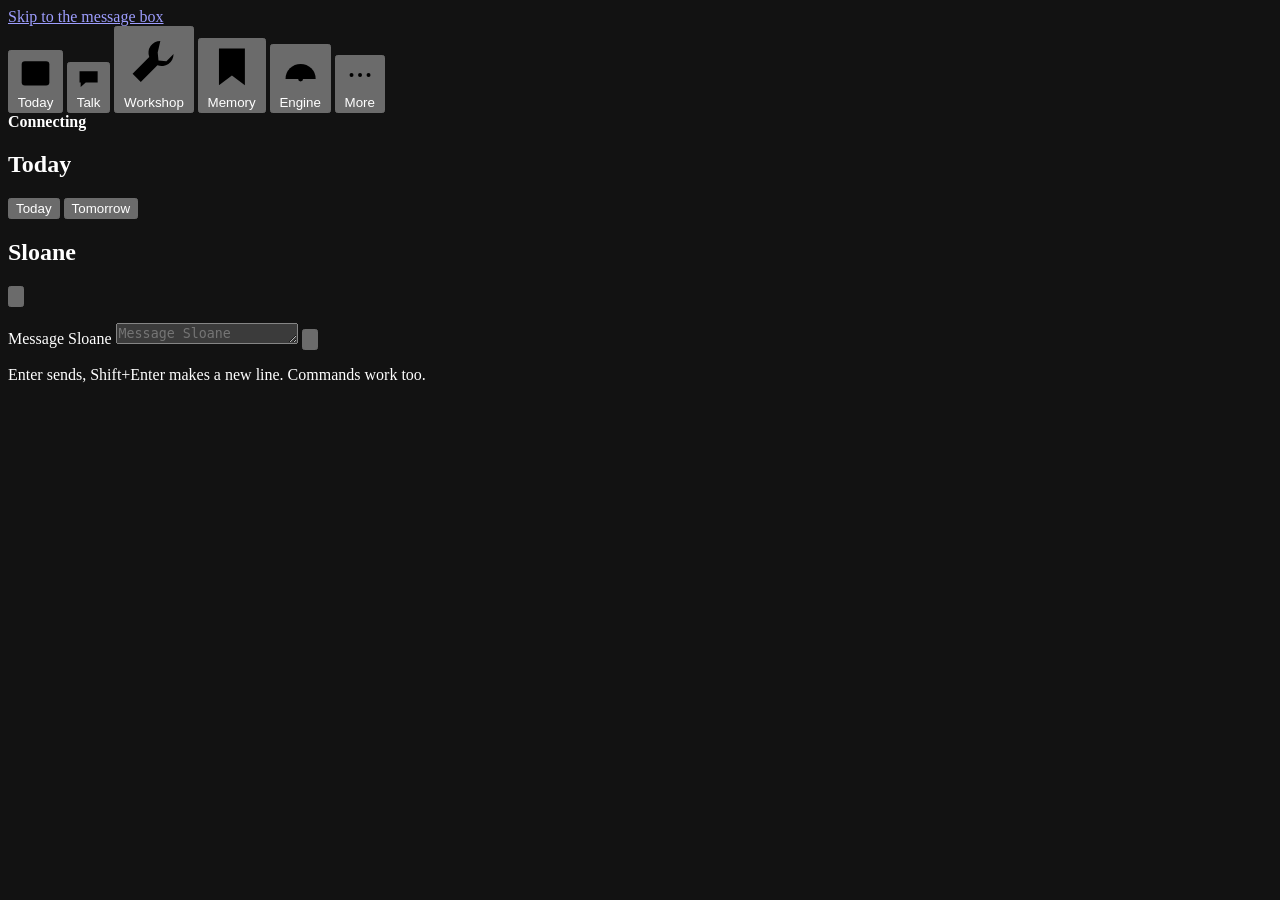
==== sloane/webui/index.html @ d579bbb2 "Control room, first night on real data: honest counts, a useful empty grid, quieter chrome Landen's " ====
<!doctype html>
<html lang="en">
<head>
<meta charset="utf-8">
<meta name="viewport" content="width=device-width, initial-scale=1, viewport-fit=cover">
<meta name="color-scheme" content="dark">
<meta name="theme-color" content="#0c0f11">
<meta name="apple-mobile-web-app-capable" content="yes">
<meta name="mobile-web-app-capable" content="yes">
<meta name="apple-mobile-web-app-status-bar-style" content="black-translucent">
<meta name="apple-mobile-web-app-title" content="Sloane">
<title>Sloane</title>
<link rel="icon" href="/app/static/icon.svg" type="image/svg+xml">
<link rel="apple-touch-icon" href="/app/static/icon-180.png">
<link rel="manifest" href="/app/static/manifest.json">
<link rel="preload" href="/app/static/fonts/plex-sans-400.woff2" as="font" type="font/woff2" crossorigin>
<link rel="preload" href="/app/static/fonts/plex-mono-500.woff2" as="font" type="font/woff2" crossorigin>
<link rel="stylesheet" href="/app/static/app.css">
<script src="/app/static/app.js" defer></script>
</head>
<body data-view="today">
<a class="skip" href="#composer-input">Skip to the message box</a>

<div class="shell">
  <nav class="nav" aria-label="Sections">
    <button type="button" class="nav-item" data-view="today" aria-current="page">
      <svg class="ico" viewBox="0 0 24 24" aria-hidden="true"><rect x="3.5" y="5" width="17" height="15" rx="2"/><path d="M3.5 10h17M8 3v4M16 3v4"/></svg>
      <span>Today</span>
    </button>
    <button type="button" class="nav-item" data-view="talk">
      <svg class="ico" viewBox="0 0 24 24" aria-hidden="true"><path d="M4 5.5h16v10H9.5L5 19.5v-4H4z"/></svg>
      <span>Talk</span>
    </button>
    <button type="button" class="nav-item" data-view="workshop">
      <svg class="ico" viewBox="0 0 24 24" aria-hidden="true"><path d="M14.5 4.5a4.5 4.5 0 0 0-4.2 6.1L4 16.9 7.1 20l6.3-6.3a4.5 4.5 0 0 0 6.1-4.2l-2.7 2.7-3-.3-.3-3z"/></svg>
      <span>Workshop</span>
      <i class="dot" id="workshop-dot" hidden></i>
    </button>
    <button type="button" class="nav-item wide-only" data-view="memory">
      <svg class="ico" viewBox="0 0 24 24" aria-hidden="true"><path d="M6 3.5h12v17l-6-4.5-6 4.5z"/></svg>
      <span>Memory</span>
    </button>
    <button type="button" class="nav-item wide-only" data-view="engine">
      <svg class="ico" viewBox="0 0 24 24" aria-hidden="true"><path d="M4 17a8 8 0 1 1 16 0"/><path d="M12 17l4-5"/><circle cx="12" cy="17" r="1.3"/></svg>
      <span>Engine</span>
    </button>
    <button type="button" class="nav-item narrow-only" data-view="more">
      <svg class="ico" viewBox="0 0 24 24" aria-hidden="true"><circle cx="6" cy="12" r="1.4"/><circle cx="12" cy="12" r="1.4"/><circle cx="18" cy="12" r="1.4"/></svg>
      <span>More</span>
    </button>
  </nav>

  <main class="main" id="main">
    <header class="top" aria-label="Sloane right now">
      <div class="hdr">
        <div class="orb js-orb" aria-hidden="true"></div>
        <div class="clock mono" id="clock"></div>
        <div class="status" id="status"><b id="status-label">Connecting</b><span id="status-detail"></span></div>
      </div>
      <div class="meta">
        <div class="meta-day"><span id="date"></span><span id="weather-short"></span></div>
        <div class="meta-line">
          <span class="next" id="next-up" hidden></span>
          <span class="links" id="links" hidden>
            <button type="button" class="link" id="waiting-open" hidden></button>
            <button type="button" class="link" id="overdue-open" hidden></button>
            <button type="button" class="link" id="due-open" hidden></button>
          </span>
        </div>
      </div>
    </header>

    <section class="view today" id="today" aria-labelledby="today-title">
      <h1 class="sr" id="today-title">Today</h1>
      <div class="line-col">
        <div class="seg" role="group" aria-label="Which day">
          <button type="button" class="seg-b" id="day-today" aria-pressed="true">Today</button>
          <button type="button" class="seg-b" id="day-tomorrow" aria-pressed="false">Tomorrow</button>
        </div>
        <ol class="timeline" id="timeline" aria-label="The day, in order"></ol>
        <div class="later" id="later-wrap" hidden>
          <h2 class="kicker">Coming up</h2>
          <ul class="plain" id="later"></ul>
        </div>
      </div>
      <div class="panel-col">
        <div class="panels" id="panels" aria-label="Panels"></div>
      </div>
    </section>

    <section class="view" id="memory" aria-labelledby="memory-title" hidden>
      <div class="subnav narrow-only" role="group" aria-label="More">
        <button type="button" class="seg-b" data-go="memory" aria-pressed="true">Memory</button>
        <button type="button" class="seg-b" data-go="engine" aria-pressed="false">Engine</button>
      </div>
      <h1 class="view-title" id="memory-title">Memory</h1>
      <div class="cols">
        <section class="block wide" aria-labelledby="learned-title">
          <div class="block-head">
            <h2 class="kicker" id="learned-title">What she knows <span class="count mono" id="learned-count"></span></h2>
            <label class="filter">
              <span class="sr">Filter what she knows</span>
              <input type="search" id="learned-filter" placeholder="Filter" autocomplete="off">
            </label>
          </div>
          <ul class="plain" id="learned"></ul>
        </section>
        <section class="block" aria-labelledby="loose-title">
          <h2 class="kicker" id="loose-title">Loose ends <span class="count mono" id="loose-count"></span></h2>
          <ul class="plain" id="loose"></ul>
        </section>
        <section class="block" aria-labelledby="diary-title">
          <h2 class="kicker" id="diary-title">Diary</h2>
          <ol class="plain diary" id="diary"></ol>
        </section>
      </div>
    </section>

    <section class="view" id="workshop" aria-labelledby="workshop-title" hidden>
      <h1 class="view-title" id="workshop-title">Workshop</h1>
      <ol class="stages" id="stages" aria-label="The pipeline"></ol>
      <p class="notice" id="shop-notice" hidden></p>
      <form class="idea" id="idea-form">
        <label for="idea-input" class="sr">A new idea for the workshop</label>
        <textarea id="idea-input" rows="2" maxlength="2000"
          placeholder="Something you want her to be able to do, like a skill that tracks my workouts"></textarea>
        <button type="submit" class="btn primary">Add idea</button>
      </form>
      <div class="lanes">
        <section class="lane" aria-labelledby="lane-ready"><h2 class="kicker" id="lane-ready">Ready for you</h2><div id="shop-ready"></div></section>
        <section class="lane" aria-labelledby="lane-moving"><h2 class="kicker" id="lane-moving">Building</h2><div id="shop-moving"></div></section>
        <section class="lane" aria-labelledby="lane-planned"><h2 class="kicker" id="lane-planned">Planned and ideas</h2><div id="shop-planned"></div></section>
        <section class="lane" aria-labelledby="lane-live"><h2 class="kicker" id="lane-live">Live</h2><div id="shop-live"></div></section>
      </div>
      <details class="history"><summary>History: turned down, failed, rolled back</summary><div id="shop-history"></div></details>
    </section>

    <section class="view" id="engine" aria-labelledby="engine-title" hidden>
      <div class="subnav narrow-only" role="group" aria-label="More">
        <button type="button" class="seg-b" data-go="memory" aria-pressed="false">Memory</button>
        <button type="button" class="seg-b" data-go="engine" aria-pressed="true">Engine</button>
      </div>
      <div class="view-head">
        <h1 class="view-title" id="engine-title">Engine</h1>
        <button type="button" class="btn" id="signout">Sign out</button>
      </div>
      <div class="tiles" id="system" role="list"></div>
      <div class="cols">
        <section class="block wide" aria-labelledby="jobs-title">
          <div class="block-head">
            <h2 class="kicker" id="jobs-title">Jobs</h2>
            <button type="button" class="btn" id="sync-now">Sync Canvas and calendar now</button>
          </div>
          <div class="table-wrap"><table class="table" id="jobs">
            <thead><tr><th scope="col">Job</th><th scope="col">Last run</th><th scope="col">Next</th><th scope="col"><span class="sr">Run</span></th></tr></thead>
            <tbody></tbody>
          </table></div>
        </section>
        <section class="block" aria-labelledby="prefs-title">
          <h2 class="kicker" id="prefs-title">Panels</h2>
          <form id="prefs-form" class="prefs">
            <fieldset>
              <legend>Show on Today</legend>
              <div id="prefs-shown" class="checks"></div>
            </fieldset>
            <fieldset>
              <legend>On the phone <span class="mono" id="prefs-phone-count"></span></legend>
              <div id="prefs-phone" class="checks"></div>
            </fieldset>
            <button type="submit" class="btn primary">Save panels</button>
          </form>
        </section>
        <section class="block" aria-labelledby="trust-title">
          <h2 class="kicker" id="trust-title">What she may do without asking</h2>
          <ul class="plain" id="trust"></ul>
        </section>
        <section class="block" aria-labelledby="usage-title">
          <h2 class="kicker" id="usage-title">Model calls, last 24 hours</h2>
          <ul class="plain bars" id="usage"></ul>
        </section>
        <section class="block" aria-labelledby="skills-title">
          <h2 class="kicker" id="skills-title">Skills</h2>
          <ul class="chips" id="skills"></ul>
        </section>
      </div>
    </section>
  </main>

  <aside class="chat" id="talk" aria-labelledby="talk-title">
    <div class="chat-head">
      <div class="orb sm js-orb" aria-hidden="true"></div>
      <h2 id="talk-title">Sloane</h2>
      <span class="short mono" id="status-short"></span>
      <button type="button" class="icon-btn" id="read-aloud" aria-pressed="false" aria-label="Read her replies aloud">
        <svg class="ico" viewBox="0 0 24 24" aria-hidden="true"><path d="M4 9.5h3.5L12 5.5v13l-4.5-4H4z"/><path class="wave" d="M15.5 9a4 4 0 0 1 0 6M18 6.5a7.5 7.5 0 0 1 0 11"/></svg>
      </button>
    </div>
    <ol class="thread" id="thread" aria-live="polite" aria-relevant="additions" aria-label="Conversation"></ol>
    <div class="starters" id="starters" role="group" aria-label="Things to ask"></div>
    <form class="composer" id="composer">
      <label for="composer-input" class="sr">Message Sloane</label>
      <textarea id="composer-input" rows="1" maxlength="4000" placeholder="Message Sloane" autocomplete="off"
        aria-describedby="composer-hint"></textarea>
      <button type="button" class="icon-btn mic" id="mic" aria-label="Record a voice message" hidden>
        <svg class="ico" viewBox="0 0 24 24" aria-hidden="true"><rect x="9" y="3" width="6" height="11" rx="3"/><path d="M5.5 11a6.5 6.5 0 0 0 13 0M12 17.5V21"/></svg>
      </button>
      <button type="submit" class="icon-btn send" id="send" aria-label="Send">
        <svg class="ico" viewBox="0 0 24 24" aria-hidden="true"><path d="M12 19V5M6 11l6-6 6 6"/></svg>
      </button>
      <p class="sr" id="composer-hint">Enter sends, Shift+Enter makes a new line. Commands work too.</p>
    </form>
  </aside>
</div>

<dialog class="pop" id="waiting" aria-labelledby="waiting-title">
  <div class="pop-head">
    <h2 class="kicker" id="waiting-title">Waiting on you</h2>
    <button type="button" class="icon-btn" id="waiting-close" aria-label="Close">
      <svg class="ico" viewBox="0 0 24 24" aria-hidden="true"><path d="M6 6l12 12M18 6L6 18"/></svg>
    </button>
  </div>
  <ul class="plain" id="needs-list"></ul>
  <div id="overdue-wrap" hidden>
    <h2 class="kicker" id="overdue-title">Overdue <span class="count mono" id="overdue-count"></span></h2>
    <ul class="plain" id="overdue-list"></ul>
  </div>
  <h2 class="kicker" id="due-title">Due soon</h2>
  <ul class="plain" id="due-list"></ul>
</dialog>

<div class="toast" id="toast" role="status" aria-live="polite"></div>
</body>
</html>
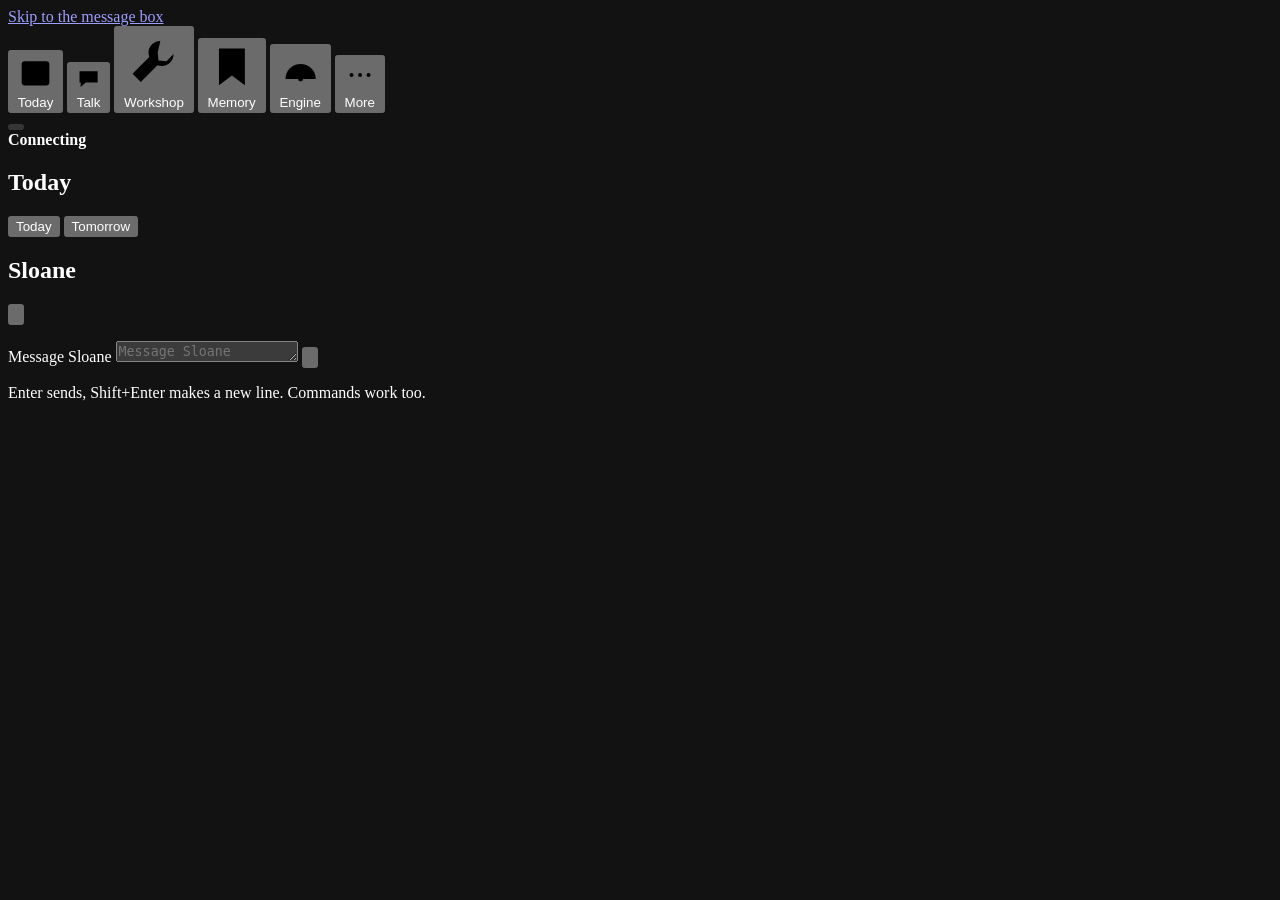
==== commit ab52ac50: "Talk to her in the control room: a hands-free call, her own voice, a fast lane Landen wants to talk " ====
--- a/sloane/webui/index.html
+++ b/sloane/webui/index.html
@@ -53,7 +53,9 @@
   <main class="main" id="main">
     <header class="top" aria-label="Sloane right now">
       <div class="hdr">
-        <div class="orb js-orb" aria-hidden="true"></div>
+        <button type="button" class="orb-talk" id="orb-talk" aria-label="Talk to her, hands-free" title="Talk to her" disabled>
+          <span class="orb js-orb" aria-hidden="true"></span>
+        </button>
         <div class="clock mono" id="clock"></div>
         <div class="status" id="status"><b id="status-label">Connecting</b><span id="status-detail"></span></div>
       </div>
@@ -191,11 +193,21 @@
       <div class="orb sm js-orb" aria-hidden="true"></div>
       <h2 id="talk-title">Sloane</h2>
       <span class="short mono" id="status-short"></span>
-      <button type="button" class="icon-btn" id="read-aloud" aria-pressed="false" aria-label="Read her replies aloud">
+      <button type="button" class="btn call" id="call" aria-pressed="false" aria-label="Talk to her, hands-free" hidden>
+        <svg class="ico" viewBox="0 0 24 24" aria-hidden="true"><path d="M4 12h1.5M8 8.5v7M12 5v14M16 8.5v7M19.5 12H20"/></svg>
+        <span>Talk</span>
+      </button>
+      <button type="button" class="icon-btn" id="read-aloud" aria-pressed="false" aria-label="Say her replies out loud">
         <svg class="ico" viewBox="0 0 24 24" aria-hidden="true"><path d="M4 9.5h3.5L12 5.5v13l-4.5-4H4z"/><path class="wave" d="M15.5 9a4 4 0 0 1 0 6M18 6.5a7.5 7.5 0 0 1 0 11"/></svg>
       </button>
     </div>
     <ol class="thread" id="thread" aria-live="polite" aria-relevant="additions" aria-label="Conversation"></ol>
+    <div class="callbar" id="callbar" data-phase="off" hidden>
+      <span class="pulse" aria-hidden="true"></span>
+      <b id="call-state" role="status">Listening</b>
+      <span class="hint" id="call-hint"></span>
+      <button type="button" class="btn danger" id="call-end">End</button>
+    </div>
     <div class="starters" id="starters" role="group" aria-label="Things to ask"></div>
     <form class="composer" id="composer">
       <label for="composer-input" class="sr">Message Sloane</label>
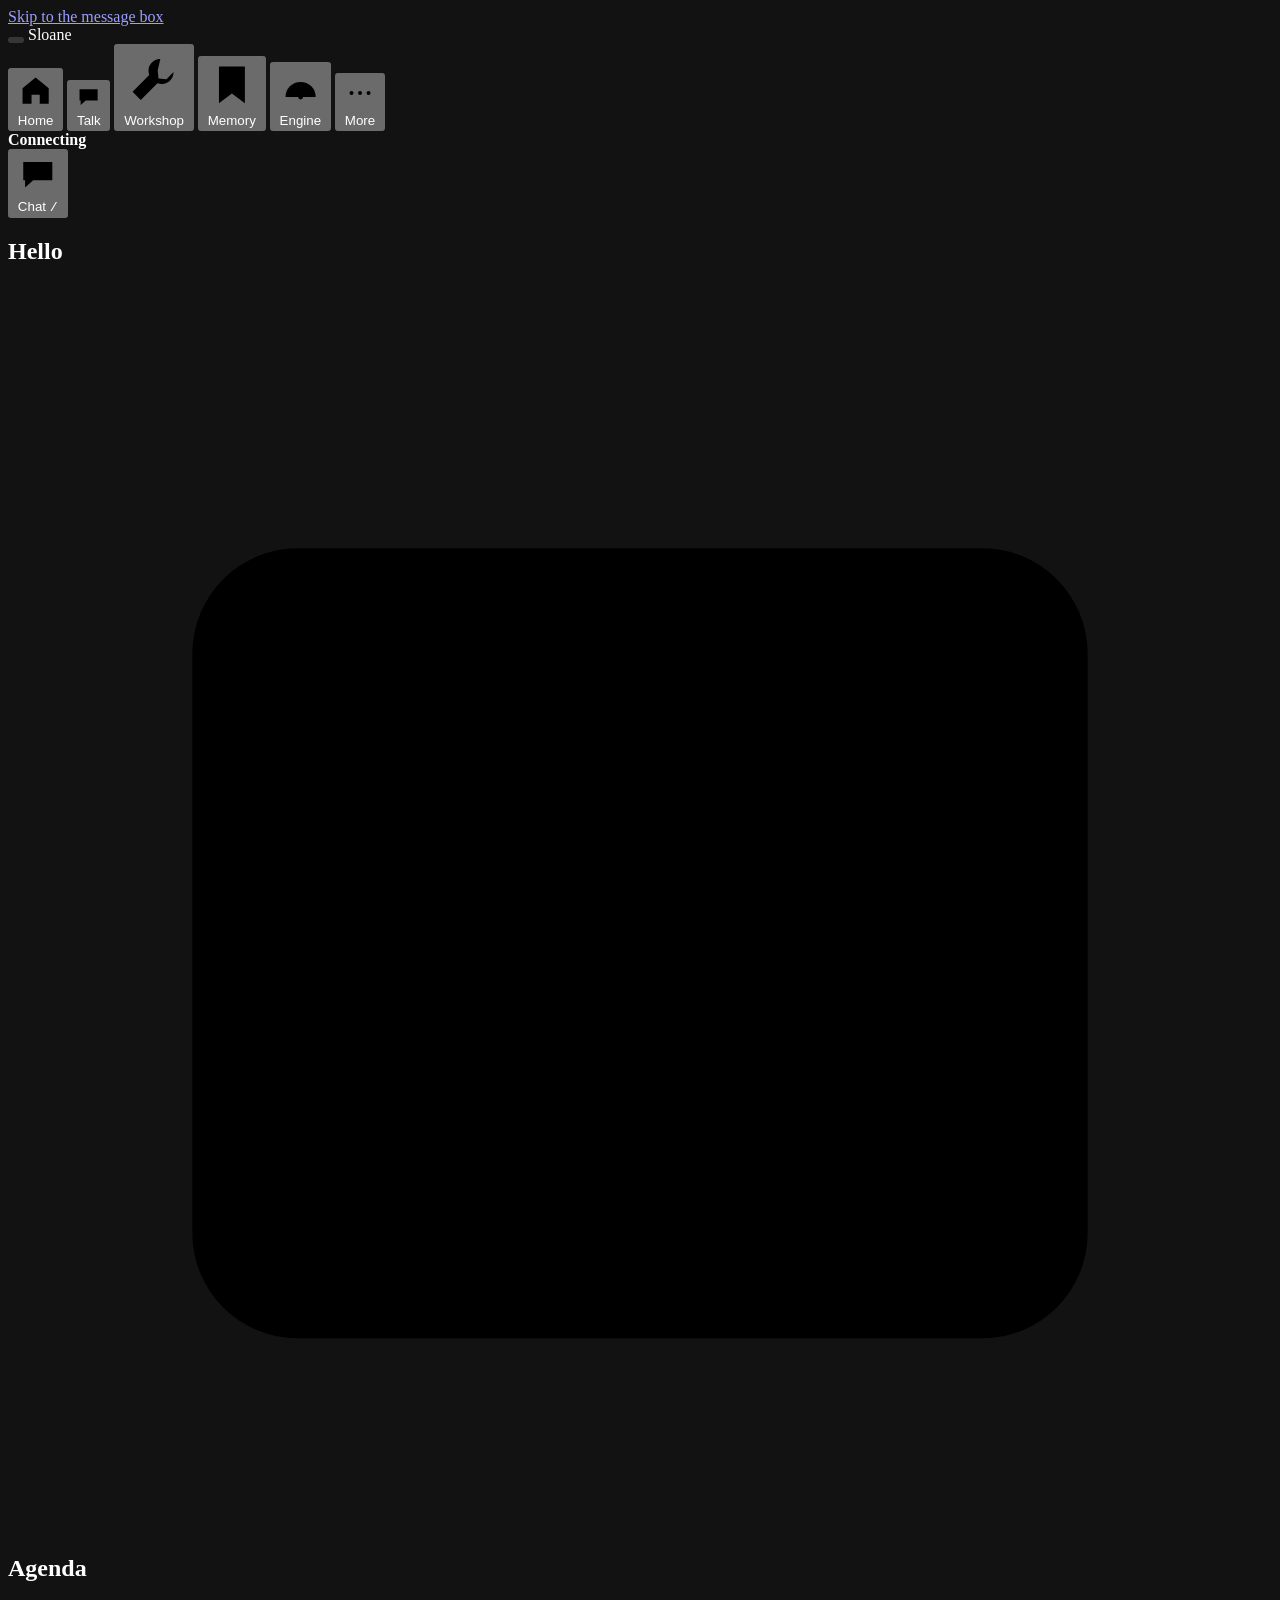
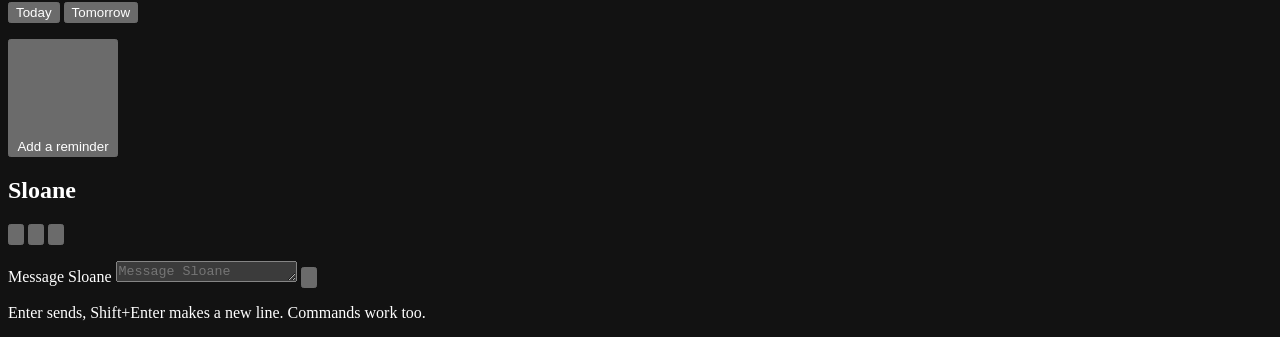
==== commit f8246de1: "The control room, redesigned: one page, a chat that pops out, every widget a control Landen: "still " ====
--- a/sloane/webui/index.html
+++ b/sloane/webui/index.html
@@ -13,231 +13,292 @@
 <link rel="icon" href="/app/static/icon.svg" type="image/svg+xml">
 <link rel="apple-touch-icon" href="/app/static/icon-180.png">
 <link rel="manifest" href="/app/static/manifest.json">
-<link rel="preload" href="/app/static/fonts/plex-sans-400.woff2" as="font" type="font/woff2" crossorigin>
-<link rel="preload" href="/app/static/fonts/plex-mono-500.woff2" as="font" type="font/woff2" crossorigin>
+<link rel="preload" href="/app/static/fonts/onest-400.woff2" as="font" type="font/woff2" crossorigin>
+<link rel="preload" href="/app/static/fonts/onest-600.woff2" as="font" type="font/woff2" crossorigin>
 <link rel="stylesheet" href="/app/static/app.css">
 <script src="/app/static/app.js" defer></script>
 </head>
-<body data-view="today">
+<body data-view="today" data-chat="open">
 <a class="skip" href="#composer-input">Skip to the message box</a>
 
-<div class="shell">
-  <nav class="nav" aria-label="Sections">
-    <button type="button" class="nav-item" data-view="today" aria-current="page">
-      <svg class="ico" viewBox="0 0 24 24" aria-hidden="true"><rect x="3.5" y="5" width="17" height="15" rx="2"/><path d="M3.5 10h17M8 3v4M16 3v4"/></svg>
-      <span>Today</span>
-    </button>
-    <button type="button" class="nav-item" data-view="talk">
-      <svg class="ico" viewBox="0 0 24 24" aria-hidden="true"><path d="M4 5.5h16v10H9.5L5 19.5v-4H4z"/></svg>
-      <span>Talk</span>
-    </button>
-    <button type="button" class="nav-item" data-view="workshop">
-      <svg class="ico" viewBox="0 0 24 24" aria-hidden="true"><path d="M14.5 4.5a4.5 4.5 0 0 0-4.2 6.1L4 16.9 7.1 20l6.3-6.3a4.5 4.5 0 0 0 6.1-4.2l-2.7 2.7-3-.3-.3-3z"/></svg>
-      <span>Workshop</span>
-      <i class="dot" id="workshop-dot" hidden></i>
-    </button>
-    <button type="button" class="nav-item wide-only" data-view="memory">
-      <svg class="ico" viewBox="0 0 24 24" aria-hidden="true"><path d="M6 3.5h12v17l-6-4.5-6 4.5z"/></svg>
-      <span>Memory</span>
-    </button>
-    <button type="button" class="nav-item wide-only" data-view="engine">
-      <svg class="ico" viewBox="0 0 24 24" aria-hidden="true"><path d="M4 17a8 8 0 1 1 16 0"/><path d="M12 17l4-5"/><circle cx="12" cy="17" r="1.3"/></svg>
-      <span>Engine</span>
-    </button>
-    <button type="button" class="nav-item narrow-only" data-view="more">
-      <svg class="ico" viewBox="0 0 24 24" aria-hidden="true"><circle cx="6" cy="12" r="1.4"/><circle cx="12" cy="12" r="1.4"/><circle cx="18" cy="12" r="1.4"/></svg>
-      <span>More</span>
-    </button>
-  </nav>
-
-  <main class="main" id="main">
-    <header class="top" aria-label="Sloane right now">
-      <div class="hdr">
-        <button type="button" class="orb-talk" id="orb-talk" aria-label="Talk to her, hands-free" title="Talk to her" disabled>
-          <span class="orb js-orb" aria-hidden="true"></span>
-        </button>
-        <div class="clock mono" id="clock"></div>
-        <div class="status" id="status"><b id="status-label">Connecting</b><span id="status-detail"></span></div>
+<div class="app">
+  <header class="bar">
+    <div class="brand">
+      <button type="button" class="orb-talk" id="orb-talk" aria-label="Talk to her, hands-free" title="Talk to her" disabled>
+        <span class="orb js-orb" aria-hidden="true"></span>
+      </button>
+      <span class="wordmark">Sloane</span>
+    </div>
+
+    <nav class="nav" aria-label="Sections">
+      <button type="button" class="nav-item" data-view="today" aria-current="page">
+        <svg class="ico" viewBox="0 0 24 24" aria-hidden="true"><path d="M4 10.5 12 4l8 6.5V20h-5.5v-5.5h-5V20H4z"/></svg>
+        <span>Home</span>
+      </button>
+      <button type="button" class="nav-item narrow-only" data-view="talk">
+        <svg class="ico" viewBox="0 0 24 24" aria-hidden="true"><path d="M4 5.5h16v10H9.5L5 19.5v-4H4z"/></svg>
+        <span>Talk</span>
+      </button>
+      <button type="button" class="nav-item" data-view="workshop">
+        <svg class="ico" viewBox="0 0 24 24" aria-hidden="true"><path d="M14.5 4.5a4.5 4.5 0 0 0-4.2 6.1L4 16.9 7.1 20l6.3-6.3a4.5 4.5 0 0 0 6.1-4.2l-2.7 2.7-3-.3-.3-3z"/></svg>
+        <span>Workshop</span>
+        <i class="dot" id="workshop-dot" hidden></i>
+      </button>
+      <button type="button" class="nav-item wide-only" data-view="memory">
+        <svg class="ico" viewBox="0 0 24 24" aria-hidden="true"><path d="M6 3.5h12v17l-6-4.5-6 4.5z"/></svg>
+        <span>Memory</span>
+      </button>
+      <button type="button" class="nav-item wide-only" data-view="engine">
+        <svg class="ico" viewBox="0 0 24 24" aria-hidden="true"><path d="M4 17a8 8 0 1 1 16 0"/><path d="M12 17l4-5"/><circle cx="12" cy="17" r="1.3"/></svg>
+        <span>Engine</span>
+      </button>
+      <button type="button" class="nav-item narrow-only" data-view="more">
+        <svg class="ico" viewBox="0 0 24 24" aria-hidden="true"><circle cx="6" cy="12" r="1.4"/><circle cx="12" cy="12" r="1.4"/><circle cx="18" cy="12" r="1.4"/></svg>
+        <span>More</span>
+      </button>
+    </nav>
+
+    <div class="bar-end">
+      <div class="status" id="status"><i class="status-dot" aria-hidden="true"></i><b id="status-label">Connecting</b><span id="status-detail"></span></div>
+      <button type="button" class="btn needs" id="waiting-open" hidden></button>
+      <button type="button" class="btn chat-toggle wide-only" id="chat-toggle" aria-controls="talk" aria-expanded="true">
+        <svg class="ico" viewBox="0 0 24 24" aria-hidden="true"><path d="M4 5.5h16v10H9.5L5 19.5v-4H4z"/></svg>
+        <span id="chat-toggle-label">Chat</span>
+        <kbd aria-hidden="true">/</kbd>
+      </button>
+    </div>
+  </header>
+
+  <div class="stage">
+    <main class="main" id="main">
+      <section class="view today" id="today" aria-labelledby="today-title">
+        <div class="hello">
+          <div class="hello-text">
+            <h1 id="today-title">Hello</h1>
+            <p class="brief" id="brief"></p>
+          </div>
+          <div class="hello-end">
+            <div class="clock" id="clock"></div>
+            <div class="day"><span id="date"></span><span id="weather-short"></span></div>
+          </div>
+        </div>
+
+        <div class="home">
+          <section class="card agenda" aria-labelledby="agenda-title">
+            <div class="card-head">
+              <h2 class="card-title" id="agenda-title">
+                <svg class="ico" viewBox="0 0 24 24" aria-hidden="true"><rect x="3.5" y="5" width="17" height="15" rx="2"/><path d="M3.5 10h17M8 3v4M16 3v4"/></svg>
+                <span>Agenda</span>
+              </h2>
+              <div class="seg" role="group" aria-label="Which day">
+                <button type="button" class="seg-b" id="day-today" aria-pressed="true">Today</button>
+                <button type="button" class="seg-b" id="day-tomorrow" aria-pressed="false">Tomorrow</button>
+              </div>
+            </div>
+            <div class="card-body agenda-body" id="agenda-body">
+              <ol class="timeline" id="timeline" aria-label="The day, in order"></ol>
+              <div class="later" id="later-wrap" hidden>
+                <h3 class="label">Coming up</h3>
+                <ul class="rows" id="later"></ul>
+              </div>
+            </div>
+            <div class="card-foot">
+              <button type="button" class="add-btn" id="add-reminder">
+                <svg class="ico" viewBox="0 0 24 24" aria-hidden="true"><path d="M12 5v14M5 12h14"/></svg>
+                <span>Add a reminder</span>
+              </button>
+            </div>
+          </section>
+
+          <div class="board">
+            <div class="grid" id="panels" aria-label="Widgets"></div>
+            <div class="pager" id="pager" hidden>
+              <button type="button" class="icon-btn" id="page-prev" aria-label="Previous widgets">
+                <svg class="ico" viewBox="0 0 24 24" aria-hidden="true"><path d="M14.5 6l-6 6 6 6"/></svg>
+              </button>
+              <div class="dots" id="page-dots" role="group" aria-label="Widget pages"></div>
+              <button type="button" class="icon-btn" id="page-next" aria-label="More widgets">
+                <svg class="ico" viewBox="0 0 24 24" aria-hidden="true"><path d="M9.5 6l6 6-6 6"/></svg>
+              </button>
+              <button type="button" class="link" id="edit-widgets">Choose widgets</button>
+            </div>
+          </div>
+        </div>
+      </section>
+
+      <section class="view page" id="memory" aria-labelledby="memory-title" hidden>
+        <div class="subnav narrow-only" role="group" aria-label="More">
+          <button type="button" class="seg-b" data-go="memory" aria-pressed="true">Memory</button>
+          <button type="button" class="seg-b" data-go="engine" aria-pressed="false">Engine</button>
+        </div>
+        <div class="page-head">
+          <div>
+            <h1 class="page-title" id="memory-title">Memory</h1>
+            <p class="page-sub">What she knows about you, what's still open, and her diary.</p>
+          </div>
+        </div>
+        <div class="cols">
+          <section class="card block wide" aria-labelledby="learned-title">
+            <div class="card-head">
+              <h2 class="card-title" id="learned-title"><span>What she knows</span> <span class="count" id="learned-count"></span></h2>
+              <label class="filter">
+                <span class="sr">Filter what she knows</span>
+                <input type="search" id="learned-filter" placeholder="Filter" autocomplete="off">
+              </label>
+            </div>
+            <ul class="rows" id="learned"></ul>
+          </section>
+          <section class="card block" aria-labelledby="loose-title">
+            <div class="card-head"><h2 class="card-title" id="loose-title"><span>Loose ends</span> <span class="count" id="loose-count"></span></h2></div>
+            <ul class="rows" id="loose"></ul>
+          </section>
+          <section class="card block" aria-labelledby="diary-title">
+            <div class="card-head"><h2 class="card-title" id="diary-title"><span>Diary</span></h2></div>
+            <ol class="rows diary" id="diary"></ol>
+          </section>
+        </div>
+      </section>
+
+      <section class="view page" id="workshop" aria-labelledby="workshop-title" hidden>
+        <div class="page-head">
+          <div>
+            <h1 class="page-title" id="workshop-title">Workshop</h1>
+            <p class="page-sub">New abilities she builds for herself. Nothing goes live until you accept it.</p>
+          </div>
+        </div>
+        <ol class="stages" id="stages" aria-label="The pipeline"></ol>
+        <p class="notice" id="shop-notice" hidden></p>
+        <form class="idea card" id="idea-form">
+          <label for="idea-input" class="sr">A new idea for the workshop</label>
+          <textarea id="idea-input" rows="2" maxlength="2000"
+            placeholder="Something you want her to be able to do, like tracking how much water I drink"></textarea>
+          <button type="submit" class="btn primary">Add idea</button>
+        </form>
+        <div class="lanes">
+          <section class="card lane" aria-labelledby="lane-ready"><div class="card-head"><h2 class="card-title" id="lane-ready"><span>Ready for you</span></h2></div><div id="shop-ready"></div></section>
+          <section class="card lane" aria-labelledby="lane-moving"><div class="card-head"><h2 class="card-title" id="lane-moving"><span>Building</span></h2></div><div id="shop-moving"></div></section>
+          <section class="card lane" aria-labelledby="lane-planned"><div class="card-head"><h2 class="card-title" id="lane-planned"><span>Planned and ideas</span></h2></div><div id="shop-planned"></div></section>
+          <section class="card lane" aria-labelledby="lane-live"><div class="card-head"><h2 class="card-title" id="lane-live"><span>Live</span></h2></div><div id="shop-live"></div></section>
+        </div>
+        <details class="history card"><summary>History: turned down, failed, rolled back</summary><div id="shop-history"></div></details>
+      </section>
+
+      <section class="view page" id="engine" aria-labelledby="engine-title" hidden>
+        <div class="subnav narrow-only" role="group" aria-label="More">
+          <button type="button" class="seg-b" data-go="memory" aria-pressed="false">Memory</button>
+          <button type="button" class="seg-b" data-go="engine" aria-pressed="true">Engine</button>
+        </div>
+        <div class="page-head">
+          <div>
+            <h1 class="page-title" id="engine-title">Engine</h1>
+            <p class="page-sub">How she's running, what's scheduled, and what's on your home screen.</p>
+          </div>
+          <button type="button" class="btn" id="signout">Sign out</button>
+        </div>
+        <div class="tiles" id="system" role="list"></div>
+        <div class="cols">
+          <section class="card block wide" aria-labelledby="jobs-title">
+            <div class="card-head">
+              <h2 class="card-title" id="jobs-title"><span>Jobs</span></h2>
+              <button type="button" class="btn" id="sync-now">Sync Canvas and calendar now</button>
+            </div>
+            <div class="table-wrap"><table class="table" id="jobs">
+              <thead><tr><th scope="col">Job</th><th scope="col">Last run</th><th scope="col">Next</th><th scope="col"><span class="sr">Run</span></th></tr></thead>
+              <tbody></tbody>
+            </table></div>
+          </section>
+          <section class="card block" id="widgets-block" aria-labelledby="prefs-title">
+            <div class="card-head"><h2 class="card-title" id="prefs-title"><span>Widgets</span></h2></div>
+            <form id="prefs-form" class="prefs">
+              <fieldset>
+                <legend>On your home screen</legend>
+                <div id="prefs-shown" class="checks"></div>
+              </fieldset>
+              <fieldset>
+                <legend>On the phone <span id="prefs-phone-count"></span></legend>
+                <div id="prefs-phone" class="checks"></div>
+              </fieldset>
+              <button type="submit" class="btn primary">Save widgets</button>
+            </form>
+          </section>
+          <section class="card block" aria-labelledby="trust-title">
+            <div class="card-head"><h2 class="card-title" id="trust-title"><span>What she may do without asking</span></h2></div>
+            <ul class="rows" id="trust"></ul>
+          </section>
+          <section class="card block" aria-labelledby="usage-title">
+            <div class="card-head"><h2 class="card-title" id="usage-title"><span>Model calls, last 24 hours</span></h2></div>
+            <ul class="rows bars" id="usage"></ul>
+          </section>
+          <section class="card block" aria-labelledby="skills-title">
+            <div class="card-head"><h2 class="card-title" id="skills-title"><span>Skills</span></h2></div>
+            <ul class="chips" id="skills"></ul>
+          </section>
+        </div>
+      </section>
+    </main>
+
+    <aside class="chat" id="talk" aria-labelledby="talk-title">
+      <div class="chat-head">
+        <span class="orb sm js-orb" aria-hidden="true"></span>
+        <div class="chat-who">
+          <h2 id="talk-title">Sloane</h2>
+          <span class="short" id="status-short"></span>
+        </div>
+        <button type="button" class="btn call" id="call" aria-pressed="false" aria-label="Talk to her, hands-free" hidden>
+          <svg class="ico" viewBox="0 0 24 24" aria-hidden="true"><path d="M4 12h1.5M8 8.5v7M12 5v14M16 8.5v7M19.5 12H20"/></svg>
+          <span>Talk</span>
+        </button>
+        <button type="button" class="icon-btn" id="read-aloud" aria-pressed="false" aria-label="Say her replies out loud" title="Say her replies out loud">
+          <svg class="ico" viewBox="0 0 24 24" aria-hidden="true"><path d="M4 9.5h3.5L12 5.5v13l-4.5-4H4z"/><path class="wave" d="M15.5 9a4 4 0 0 1 0 6M18 6.5a7.5 7.5 0 0 1 0 11"/></svg>
+        </button>
+        <button type="button" class="icon-btn wide-only" id="chat-pop" aria-label="Open the chat in its own window" title="Pop out">
+          <svg class="ico" viewBox="0 0 24 24" aria-hidden="true"><path d="M13.5 4.5H19.5V10.5M19.5 4.5l-8 8M17 14v4.5a1 1 0 0 1-1 1H5.5a1 1 0 0 1-1-1V8a1 1 0 0 1 1-1H10"/></svg>
+        </button>
+        <button type="button" class="icon-btn" id="chat-dock" aria-label="Put the chat back in the dashboard" title="Put back" hidden>
+          <svg class="ico" viewBox="0 0 24 24" aria-hidden="true"><rect x="3.5" y="4.5" width="17" height="15" rx="1.5"/><path d="M14.5 4.5v15M10.5 9.5l-3 2.5 3 2.5"/></svg>
+        </button>
+        <button type="button" class="icon-btn wide-only" id="chat-close" aria-label="Close the chat" title="Close">
+          <svg class="ico" viewBox="0 0 24 24" aria-hidden="true"><path d="M6 6l12 12M18 6L6 18"/></svg>
+        </button>
       </div>
-      <div class="meta">
-        <div class="meta-day"><span id="date"></span><span id="weather-short"></span></div>
-        <div class="meta-line">
-          <span class="next" id="next-up" hidden></span>
-          <span class="links" id="links" hidden>
-            <button type="button" class="link" id="waiting-open" hidden></button>
-            <button type="button" class="link" id="overdue-open" hidden></button>
-            <button type="button" class="link" id="due-open" hidden></button>
-          </span>
-        </div>
+      <ol class="thread" id="thread" aria-live="polite" aria-relevant="additions" aria-label="Conversation"></ol>
+      <div class="callbar" id="callbar" data-phase="off" hidden>
+        <span class="pulse" aria-hidden="true"></span>
+        <b id="call-state" role="status">Listening</b>
+        <span class="hint" id="call-hint"></span>
+        <button type="button" class="btn danger" id="call-end">End</button>
       </div>
-    </header>
-
-    <section class="view today" id="today" aria-labelledby="today-title">
-      <h1 class="sr" id="today-title">Today</h1>
-      <div class="line-col">
-        <div class="seg" role="group" aria-label="Which day">
-          <button type="button" class="seg-b" id="day-today" aria-pressed="true">Today</button>
-          <button type="button" class="seg-b" id="day-tomorrow" aria-pressed="false">Tomorrow</button>
-        </div>
-        <ol class="timeline" id="timeline" aria-label="The day, in order"></ol>
-        <div class="later" id="later-wrap" hidden>
-          <h2 class="kicker">Coming up</h2>
-          <ul class="plain" id="later"></ul>
-        </div>
-      </div>
-      <div class="panel-col">
-        <div class="panels" id="panels" aria-label="Panels"></div>
-      </div>
-    </section>
-
-    <section class="view" id="memory" aria-labelledby="memory-title" hidden>
-      <div class="subnav narrow-only" role="group" aria-label="More">
-        <button type="button" class="seg-b" data-go="memory" aria-pressed="true">Memory</button>
-        <button type="button" class="seg-b" data-go="engine" aria-pressed="false">Engine</button>
-      </div>
-      <h1 class="view-title" id="memory-title">Memory</h1>
-      <div class="cols">
-        <section class="block wide" aria-labelledby="learned-title">
-          <div class="block-head">
-            <h2 class="kicker" id="learned-title">What she knows <span class="count mono" id="learned-count"></span></h2>
-            <label class="filter">
-              <span class="sr">Filter what she knows</span>
-              <input type="search" id="learned-filter" placeholder="Filter" autocomplete="off">
-            </label>
-          </div>
-          <ul class="plain" id="learned"></ul>
-        </section>
-        <section class="block" aria-labelledby="loose-title">
-          <h2 class="kicker" id="loose-title">Loose ends <span class="count mono" id="loose-count"></span></h2>
-          <ul class="plain" id="loose"></ul>
-        </section>
-        <section class="block" aria-labelledby="diary-title">
-          <h2 class="kicker" id="diary-title">Diary</h2>
-          <ol class="plain diary" id="diary"></ol>
-        </section>
-      </div>
-    </section>
-
-    <section class="view" id="workshop" aria-labelledby="workshop-title" hidden>
-      <h1 class="view-title" id="workshop-title">Workshop</h1>
-      <ol class="stages" id="stages" aria-label="The pipeline"></ol>
-      <p class="notice" id="shop-notice" hidden></p>
-      <form class="idea" id="idea-form">
-        <label for="idea-input" class="sr">A new idea for the workshop</label>
-        <textarea id="idea-input" rows="2" maxlength="2000"
-          placeholder="Something you want her to be able to do, like a skill that tracks my workouts"></textarea>
-        <button type="submit" class="btn primary">Add idea</button>
+      <div class="starters" id="starters" role="group" aria-label="Things to ask"></div>
+      <form class="composer" id="composer">
+        <label for="composer-input" class="sr">Message Sloane</label>
+        <textarea id="composer-input" rows="1" maxlength="4000" placeholder="Message Sloane" autocomplete="off"
+          aria-describedby="composer-hint"></textarea>
+        <button type="button" class="icon-btn mic" id="mic" aria-label="Record a voice message" hidden>
+          <svg class="ico" viewBox="0 0 24 24" aria-hidden="true"><rect x="9" y="3" width="6" height="11" rx="3"/><path d="M5.5 11a6.5 6.5 0 0 0 13 0M12 17.5V21"/></svg>
+        </button>
+        <button type="submit" class="icon-btn send" id="send" aria-label="Send">
+          <svg class="ico" viewBox="0 0 24 24" aria-hidden="true"><path d="M12 19V5M6 11l6-6 6 6"/></svg>
+        </button>
+        <p class="sr" id="composer-hint">Enter sends, Shift+Enter makes a new line. Commands work too.</p>
       </form>
-      <div class="lanes">
-        <section class="lane" aria-labelledby="lane-ready"><h2 class="kicker" id="lane-ready">Ready for you</h2><div id="shop-ready"></div></section>
-        <section class="lane" aria-labelledby="lane-moving"><h2 class="kicker" id="lane-moving">Building</h2><div id="shop-moving"></div></section>
-        <section class="lane" aria-labelledby="lane-planned"><h2 class="kicker" id="lane-planned">Planned and ideas</h2><div id="shop-planned"></div></section>
-        <section class="lane" aria-labelledby="lane-live"><h2 class="kicker" id="lane-live">Live</h2><div id="shop-live"></div></section>
-      </div>
-      <details class="history"><summary>History: turned down, failed, rolled back</summary><div id="shop-history"></div></details>
-    </section>
-
-    <section class="view" id="engine" aria-labelledby="engine-title" hidden>
-      <div class="subnav narrow-only" role="group" aria-label="More">
-        <button type="button" class="seg-b" data-go="memory" aria-pressed="false">Memory</button>
-        <button type="button" class="seg-b" data-go="engine" aria-pressed="true">Engine</button>
-      </div>
-      <div class="view-head">
-        <h1 class="view-title" id="engine-title">Engine</h1>
-        <button type="button" class="btn" id="signout">Sign out</button>
-      </div>
-      <div class="tiles" id="system" role="list"></div>
-      <div class="cols">
-        <section class="block wide" aria-labelledby="jobs-title">
-          <div class="block-head">
-            <h2 class="kicker" id="jobs-title">Jobs</h2>
-            <button type="button" class="btn" id="sync-now">Sync Canvas and calendar now</button>
-          </div>
-          <div class="table-wrap"><table class="table" id="jobs">
-            <thead><tr><th scope="col">Job</th><th scope="col">Last run</th><th scope="col">Next</th><th scope="col"><span class="sr">Run</span></th></tr></thead>
-            <tbody></tbody>
-          </table></div>
-        </section>
-        <section class="block" aria-labelledby="prefs-title">
-          <h2 class="kicker" id="prefs-title">Panels</h2>
-          <form id="prefs-form" class="prefs">
-            <fieldset>
-              <legend>Show on Today</legend>
-              <div id="prefs-shown" class="checks"></div>
-            </fieldset>
-            <fieldset>
-              <legend>On the phone <span class="mono" id="prefs-phone-count"></span></legend>
-              <div id="prefs-phone" class="checks"></div>
-            </fieldset>
-            <button type="submit" class="btn primary">Save panels</button>
-          </form>
-        </section>
-        <section class="block" aria-labelledby="trust-title">
-          <h2 class="kicker" id="trust-title">What she may do without asking</h2>
-          <ul class="plain" id="trust"></ul>
-        </section>
-        <section class="block" aria-labelledby="usage-title">
-          <h2 class="kicker" id="usage-title">Model calls, last 24 hours</h2>
-          <ul class="plain bars" id="usage"></ul>
-        </section>
-        <section class="block" aria-labelledby="skills-title">
-          <h2 class="kicker" id="skills-title">Skills</h2>
-          <ul class="chips" id="skills"></ul>
-        </section>
-      </div>
-    </section>
-  </main>
-
-  <aside class="chat" id="talk" aria-labelledby="talk-title">
-    <div class="chat-head">
-      <div class="orb sm js-orb" aria-hidden="true"></div>
-      <h2 id="talk-title">Sloane</h2>
-      <span class="short mono" id="status-short"></span>
-      <button type="button" class="btn call" id="call" aria-pressed="false" aria-label="Talk to her, hands-free" hidden>
-        <svg class="ico" viewBox="0 0 24 24" aria-hidden="true"><path d="M4 12h1.5M8 8.5v7M12 5v14M16 8.5v7M19.5 12H20"/></svg>
-        <span>Talk</span>
-      </button>
-      <button type="button" class="icon-btn" id="read-aloud" aria-pressed="false" aria-label="Say her replies out loud">
-        <svg class="ico" viewBox="0 0 24 24" aria-hidden="true"><path d="M4 9.5h3.5L12 5.5v13l-4.5-4H4z"/><path class="wave" d="M15.5 9a4 4 0 0 1 0 6M18 6.5a7.5 7.5 0 0 1 0 11"/></svg>
-      </button>
-    </div>
-    <ol class="thread" id="thread" aria-live="polite" aria-relevant="additions" aria-label="Conversation"></ol>
-    <div class="callbar" id="callbar" data-phase="off" hidden>
-      <span class="pulse" aria-hidden="true"></span>
-      <b id="call-state" role="status">Listening</b>
-      <span class="hint" id="call-hint"></span>
-      <button type="button" class="btn danger" id="call-end">End</button>
-    </div>
-    <div class="starters" id="starters" role="group" aria-label="Things to ask"></div>
-    <form class="composer" id="composer">
-      <label for="composer-input" class="sr">Message Sloane</label>
-      <textarea id="composer-input" rows="1" maxlength="4000" placeholder="Message Sloane" autocomplete="off"
-        aria-describedby="composer-hint"></textarea>
-      <button type="button" class="icon-btn mic" id="mic" aria-label="Record a voice message" hidden>
-        <svg class="ico" viewBox="0 0 24 24" aria-hidden="true"><rect x="9" y="3" width="6" height="11" rx="3"/><path d="M5.5 11a6.5 6.5 0 0 0 13 0M12 17.5V21"/></svg>
-      </button>
-      <button type="submit" class="icon-btn send" id="send" aria-label="Send">
-        <svg class="ico" viewBox="0 0 24 24" aria-hidden="true"><path d="M12 19V5M6 11l6-6 6 6"/></svg>
-      </button>
-      <p class="sr" id="composer-hint">Enter sends, Shift+Enter makes a new line. Commands work too.</p>
-    </form>
-  </aside>
+    </aside>
+  </div>
 </div>
 
 <dialog class="pop" id="waiting" aria-labelledby="waiting-title">
   <div class="pop-head">
-    <h2 class="kicker" id="waiting-title">Waiting on you</h2>
+    <h2 class="pop-title" id="waiting-title">Waiting on you</h2>
     <button type="button" class="icon-btn" id="waiting-close" aria-label="Close">
       <svg class="ico" viewBox="0 0 24 24" aria-hidden="true"><path d="M6 6l12 12M18 6L6 18"/></svg>
     </button>
   </div>
-  <ul class="plain" id="needs-list"></ul>
+  <ul class="rows" id="needs-list"></ul>
   <div id="overdue-wrap" hidden>
-    <h2 class="kicker" id="overdue-title">Overdue <span class="count mono" id="overdue-count"></span></h2>
-    <ul class="plain" id="overdue-list"></ul>
+    <h2 class="label" id="overdue-title">Overdue <span class="count" id="overdue-count"></span></h2>
+    <ul class="rows" id="overdue-list"></ul>
   </div>
-  <h2 class="kicker" id="due-title">Due soon</h2>
-  <ul class="plain" id="due-list"></ul>
+  <h2 class="label" id="due-title">Due soon</h2>
+  <ul class="rows" id="due-list"></ul>
 </dialog>
 
 <div class="toast" id="toast" role="status" aria-live="polite"></div>
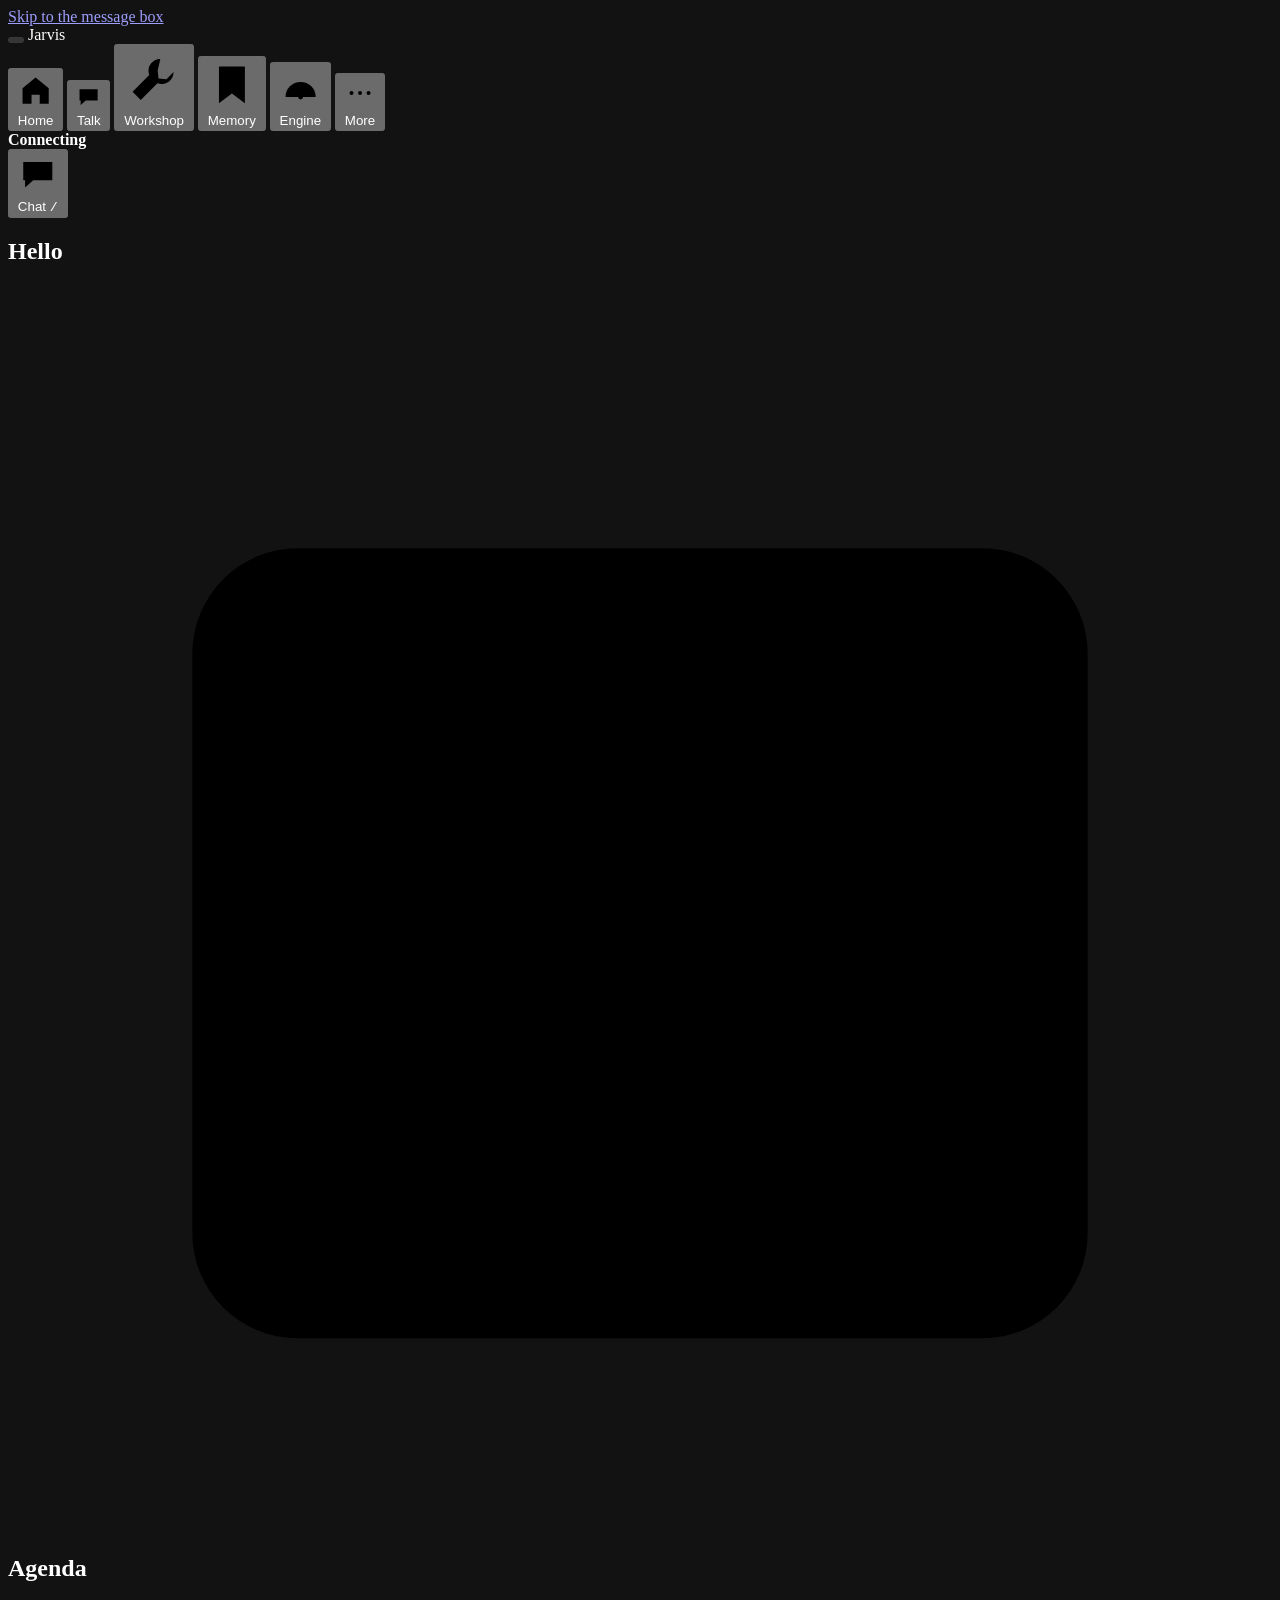
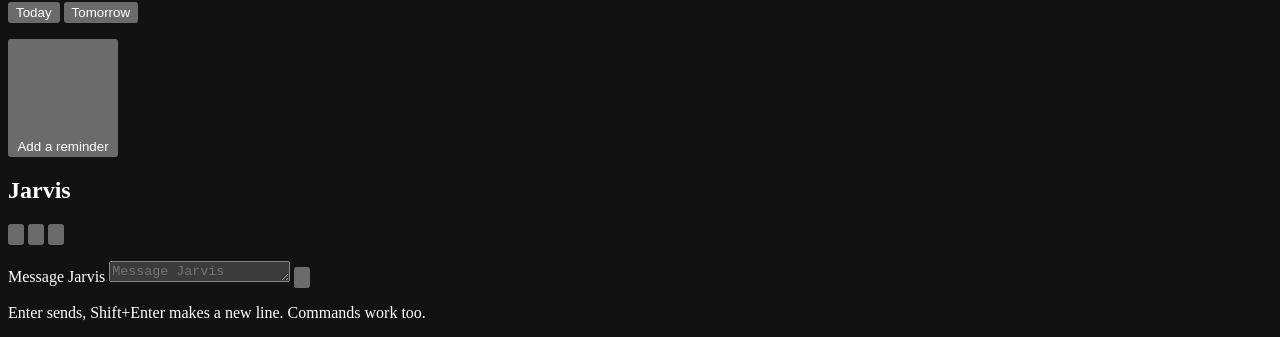
==== commit 559c9914: "Become Jarvis everywhere; add DESKTOP_TOKEN bearer auth for the desktop app Phase 1 of merging with " ====
--- a/sloane/webui/index.html
+++ b/sloane/webui/index.html
@@ -8,8 +8,8 @@
 <meta name="apple-mobile-web-app-capable" content="yes">
 <meta name="mobile-web-app-capable" content="yes">
 <meta name="apple-mobile-web-app-status-bar-style" content="black-translucent">
-<meta name="apple-mobile-web-app-title" content="Sloane">
-<title>Sloane</title>
+<meta name="apple-mobile-web-app-title" content="Jarvis">
+<title>Jarvis</title>
 <link rel="icon" href="/app/static/icon.svg" type="image/svg+xml">
 <link rel="apple-touch-icon" href="/app/static/icon-180.png">
 <link rel="manifest" href="/app/static/manifest.json">
@@ -27,7 +27,7 @@
       <button type="button" class="orb-talk" id="orb-talk" aria-label="Talk to her, hands-free" title="Talk to her" disabled>
         <span class="orb js-orb" aria-hidden="true"></span>
       </button>
-      <span class="wordmark">Sloane</span>
+      <span class="wordmark">Jarvis</span>
     </div>
 
     <nav class="nav" aria-label="Sections">
@@ -100,6 +100,10 @@
               <div class="later" id="later-wrap" hidden>
                 <h3 class="label">Coming up</h3>
                 <ul class="rows" id="later"></ul>
+              </div>
+              <div class="later" id="peek-wrap" hidden>
+                <h3 class="label">Tomorrow</h3>
+                <ol class="peek" id="peek"></ol>
               </div>
             </div>
             <div class="card-foot">
@@ -241,7 +245,7 @@
       <div class="chat-head">
         <span class="orb sm js-orb" aria-hidden="true"></span>
         <div class="chat-who">
-          <h2 id="talk-title">Sloane</h2>
+          <h2 id="talk-title">Jarvis</h2>
           <span class="short" id="status-short"></span>
         </div>
         <button type="button" class="btn call" id="call" aria-pressed="false" aria-label="Talk to her, hands-free" hidden>
@@ -270,8 +274,8 @@
       </div>
       <div class="starters" id="starters" role="group" aria-label="Things to ask"></div>
       <form class="composer" id="composer">
-        <label for="composer-input" class="sr">Message Sloane</label>
-        <textarea id="composer-input" rows="1" maxlength="4000" placeholder="Message Sloane" autocomplete="off"
+        <label for="composer-input" class="sr">Message Jarvis</label>
+        <textarea id="composer-input" rows="1" maxlength="4000" placeholder="Message Jarvis" autocomplete="off"
           aria-describedby="composer-hint"></textarea>
         <button type="button" class="icon-btn mic" id="mic" aria-label="Record a voice message" hidden>
           <svg class="ico" viewBox="0 0 24 24" aria-hidden="true"><rect x="9" y="3" width="6" height="11" rx="3"/><path d="M5.5 11a6.5 6.5 0 0 0 13 0M12 17.5V21"/></svg>
